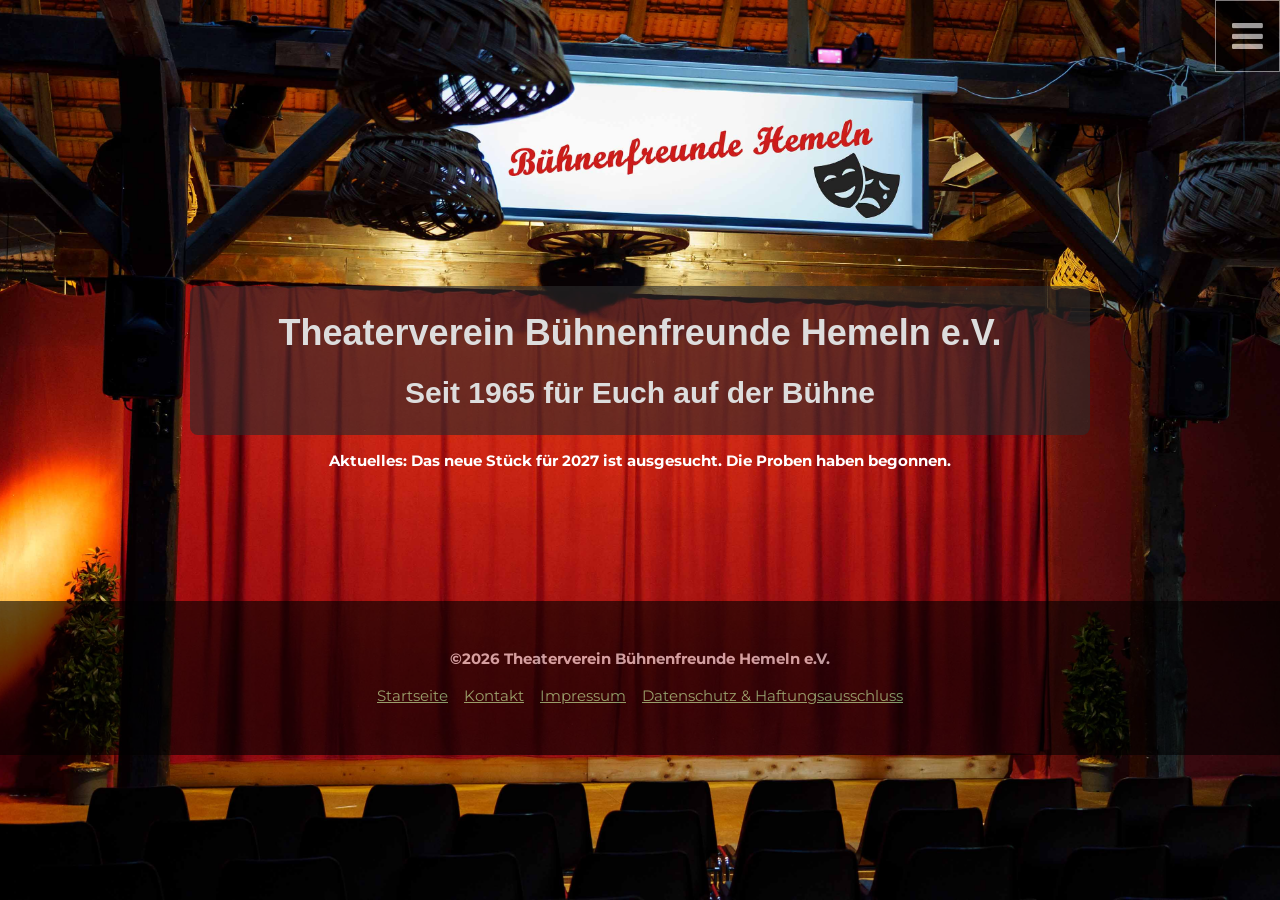
==== index.html @ 1085017e "Refactoring: sidebar-Scripte ausgelagert, Code-Duplikate werden dadurch vermieden." ====
<!DOCTYPE html>
<html>
<head>
<title>Theaterverein Bühnenfreunde Hemeln e.V.</title>
<meta charset="UTF-8">
<meta name="viewport" content="width=device-width, initial-scale=1">
<link rel="stylesheet" href="https://www.w3schools.com/w3css/4/w3.css">
<link rel="stylesheet" href="https://fonts.googleapis.com/css?family=Montserrat">
<link rel="stylesheet" href="https://cdnjs.cloudflare.com/ajax/libs/font-awesome/4.7.0/css/font-awesome.min.css">
<link rel="stylesheet" href="./styles.css">
<script src="./sidebar.js" defer></script>
<style>
</style>
</head>
<body>

<!-- Sidebar -->
<nav class="w3-sidebar w3-black w3-animate-top w3-xxlarge" style="display:none;padding-top:150px;right:0;left:auto;" id="mySidebar">
  <a href="javascript:void(0)" onclick="w3_close()" class="w3-button w3-black w3-xxlarge w3-padding w3-display-topright" style="padding:6px 24px">
    <i class="fa fa-remove"></i>
  </a>
  <div class="w3-bar-block w3-center">
    <a href="./index.html" class="w3-bar-item w3-button w3-text-grey w3-hover-black">Startseite</a>
  </div>
  <div class="w3-bar-block w3-center">
    <a href="./kontakt.html" class="w3-bar-item w3-button w3-text-grey w3-hover-black">Kontakt</a>
  </div>  
  <div class="w3-bar-block w3-center">
    <a href="./impressum.html" class="w3-bar-item w3-button w3-text-grey w3-hover-black">Impressum</a>
  </div>  
  <div class="w3-bar-block w3-center">
    <a href="./rechtliches.html" class="w3-bar-item w3-button w3-text-grey w3-hover-black">Rechtliches</a>
  </div>  
</nav>

<!-- !PAGE CONTENT! -->
<div class="w3-content" style="max-width:1500px">

<div class="w3-opacity">
  <span class="w3-button w3-xxlarge w3-black w3-right w3-border top-menu-button" onclick="w3_open()"><i class="fa fa-bars"></i></span>
  <div class="w3-clear"></div>
  <header class="w3-center w3-margin-bottom">
    <div class="spacer" aria-hidden="true"></div>
  </header>
</div>

<div style="text-align: center;">

  <div class="text-panel" style="text-align: center;">
    <h1><b>Theaterverein Bühnenfreunde Hemeln e.V.</b></h1>
    <h2><b>Seit 1965 für Euch auf der Bühne</b></h2>
  </div>

  <p><b>Aktuelles: Das neue Stück für 2027 ist ausgesucht. Die Proben haben begonnen.</b></p>

</div>

<!-- Photo Grid 
<div class="w3-row-padding" id="myGrid" style="margin-bottom:12px">
  <div class="w3-third">
    <img src="./photos/KonfirmationHemeln2024_04.jpg" style="width:100%">
  </div>

  <div class="w3-third">
    <img src="./photos/KonfirmationHemeln2024_02.jpg" style="width:100%">
    <img src="./photos/KonfirmationHemeln2024_05.jpg" style="width:100%">
  </div>

  <div class="w3-third">
    <img src="./photos/KonfirmationHemeln2024_03.jpg" style="width:100%">
    <img src="./photos/KonfirmationHemeln2024_06.jpg" style="width:100%">
  </div>
  
</div>
-->



<!-- End Page Content -->
</div>

<!-- Footer -->
<footer class="w3-container w3-padding-32 w3-black w3-center w3-opacity w3-xlarge" style="margin-top:128px"> 
  <p class="w3-medium"><b>&copy;2026 Theaterverein Bühnenfreunde Hemeln e.V.</b></p>
    <p class="w3-medium"><a href="./index.html" class="w3-hover-text-green footer-link">Startseite</a>
    <span class="footer-link-sep"></span>
    <a href="./kontakt.html" class="w3-hover-text-green footer-link">Kontakt</a>
    <span class="footer-link-sep"></span>
    <a href="./impressum.html" class="w3-hover-text-green footer-link">Impressum</a>     
    <span class="footer-link-sep"></span>
    <a href="./rechtliches.html" class="w3-hover-text-green footer-link">Datenschutz & Haftungsausschluss</a></p>    
</footer>


</body>
</html>
---- styles.css ----
body {font-family: "Montserrat", sans-serif; background-color: #000; color: #fff; background-image: url('./images/vorhang.jpg'); background-size: cover; background-attachment: fixed; background-position: center top; background-repeat: no-repeat; min-height: 100vh}
footer {background-color: rgba(0,0,0,0.85); color: #fff}
footer a {color: #9fffa6}
.top-menu-button { position: absolute; top: 0; right: 0; z-index: 10;}
.top-menu-button i {color: #fff}
.spacer {height: 30vh; min-height: 120px}
.footer-link + .footer-link-sep {margin-left:12px}
.text-panel { background: #2b2b2b9d; padding: 10px 35px; border-radius: 8px; max-width:900px; margin: 0 auto; color: #ddd }
#mySidebar {background-color: #c01616 !important;}
#mySidebar .w3-button { background-color: #c01616 !important; color: #fff !important; }
#mySidebar .w3-bar-item { color: #f5e5e5 !important; }
#mySidebar .w3-bar-item:hover, #mySidebar .w3-bar-item:focus { background-color: #7a1010 !important; /* dunkles Rot beim Hover */ color: #ffffff !important; }
#mySidebar .w3-button:hover, #mySidebar .w3-button:focus { background-color: #7a1010 !important; color: #ffffff !important; }
img {margin-bottom: -7px}
.w3-row-padding img {margin-bottom: 12px}
@media (max-width:600px){.spacer{height:22vh}}
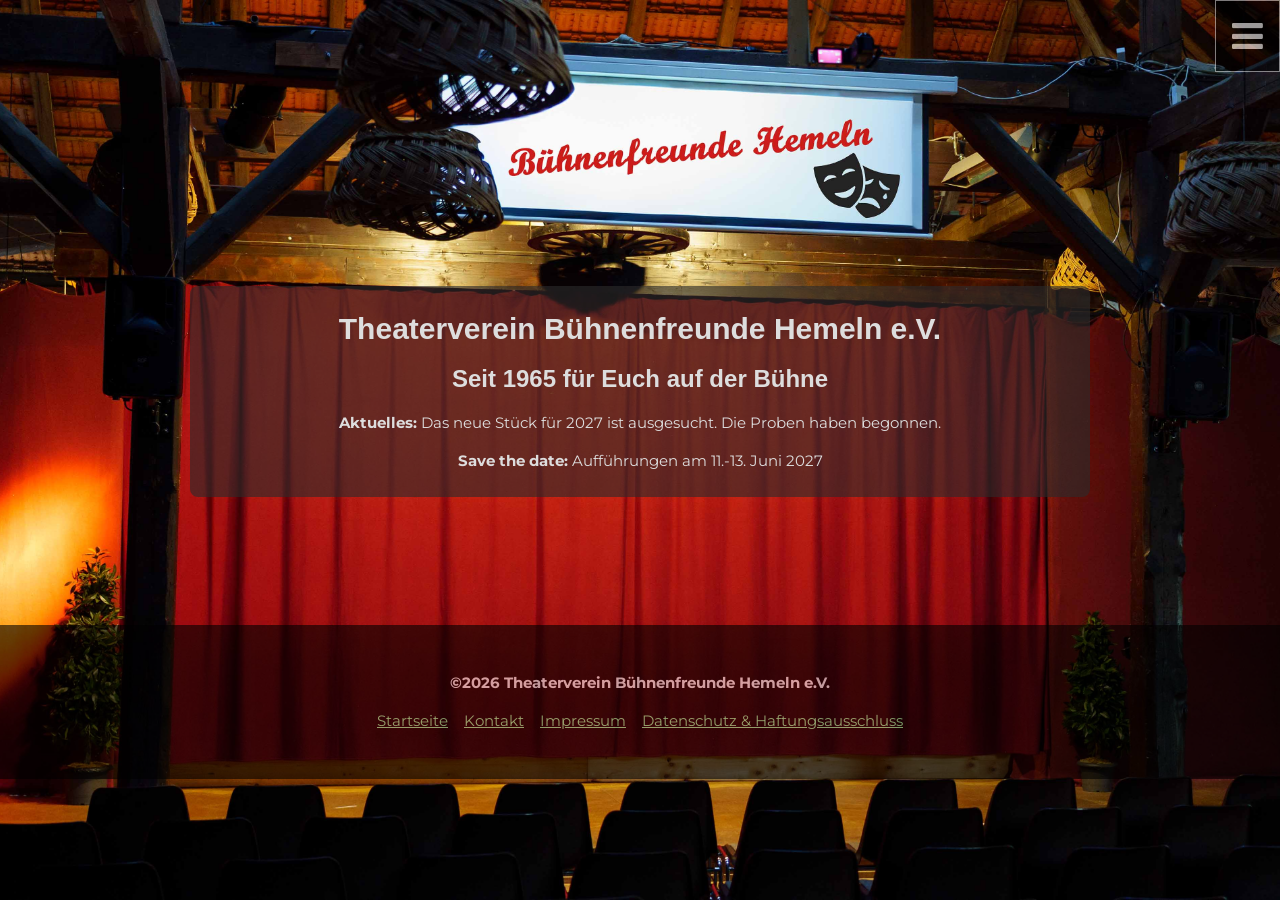
==== commit b408608a: "Startseite: Aktuelles überarbeitet." ====
--- a/index.html
+++ b/index.html
@@ -1,5 +1,5 @@
 <!DOCTYPE html>
-<html>
+<html lang="de">
 <head>
 <title>Theaterverein Bühnenfreunde Hemeln e.V.</title>
 <meta charset="UTF-8">
@@ -14,8 +14,8 @@
 </head>
 <body>
 
-<!-- Sidebar -->
-<nav class="w3-sidebar w3-black w3-animate-top w3-xxlarge" style="display:none;padding-top:150px;right:0;left:auto;" id="mySidebar">
+<!-- Sidebar (DEFAULT) -->
+<nav class="w3-sidebar w3-black w3-animate-top w3-xxlarge" style="display:none;padding-top:150px;right:0;left:auto" id="mySidebar">
   <a href="javascript:void(0)" onclick="w3_close()" class="w3-button w3-black w3-xxlarge w3-padding w3-display-topright" style="padding:6px 24px">
     <i class="fa fa-remove"></i>
   </a>
@@ -33,9 +33,10 @@
   </div>  
 </nav>
 
-<!-- !PAGE CONTENT! -->
+<!-- Page content open (DEFAULT )-->
 <div class="w3-content" style="max-width:1500px">
 
+<!-- Header (DEFAULT) -->
 <div class="w3-opacity">
   <span class="w3-button w3-xxlarge w3-black w3-right w3-border top-menu-button" onclick="w3_open()"><i class="fa fa-bars"></i></span>
   <div class="w3-clear"></div>
@@ -44,14 +45,16 @@
   </header>
 </div>
 
+<!-- SPECIFIC CONTENT -->
+
 <div style="text-align: center;">
 
   <div class="text-panel" style="text-align: center;">
-    <h1><b>Theaterverein Bühnenfreunde Hemeln e.V.</b></h1>
-    <h2><b>Seit 1965 für Euch auf der Bühne</b></h2>
+    <h2><b>Theaterverein Bühnenfreunde Hemeln e.V.</b></h2>
+    <h3><b>Seit 1965 für Euch auf der Bühne</b></h3>
+    <p><b>Aktuelles:</b> Das neue Stück für 2027 ist ausgesucht. Die Proben haben begonnen.</p>
+    <p><b>Save the date:</b> Aufführungen am 11.-13. Juni 2027</p>
   </div>
-
-  <p><b>Aktuelles: Das neue Stück für 2027 ist ausgesucht. Die Proben haben begonnen.</b></p>
 
 </div>
 
@@ -74,12 +77,12 @@
 </div>
 -->
 
+<!-- SPECIFIC CONTENT END -->
 
-
-<!-- End Page Content -->
+<!-- Page content close (DEFAULT )-->
 </div>
 
-<!-- Footer -->
+<!-- Footer (DEFAULT) -->
 <footer class="w3-container w3-padding-32 w3-black w3-center w3-opacity w3-xlarge" style="margin-top:128px"> 
   <p class="w3-medium"><b>&copy;2026 Theaterverein Bühnenfreunde Hemeln e.V.</b></p>
     <p class="w3-medium"><a href="./index.html" class="w3-hover-text-green footer-link">Startseite</a>
@@ -91,6 +94,5 @@
     <a href="./rechtliches.html" class="w3-hover-text-green footer-link">Datenschutz & Haftungsausschluss</a></p>    
 </footer>
 
-
 </body>
-</html>
+</html>
--- a/styles.css
+++ b/styles.css
@@ -1,4 +1,4 @@
-body {font-family: "Montserrat", sans-serif; background-color: #000; color: #fff; background-image: url('./images/vorhang.jpg'); background-size: cover; background-attachment: fixed; background-position: center top; background-repeat: no-repeat; min-height: 100vh}
+body {font-family: "Montserrat", sans-serif; background-color: #000; color: #fff; background-image: url('./images/vorhang.jpg'); background-size: cover; background-attachment: fixed; background-position: center top; background-repeat: no-repeat; min-height: 100vh; hyphens: auto}
 footer {background-color: rgba(0,0,0,0.85); color: #fff}
 footer a {color: #9fffa6}
 .top-menu-button { position: absolute; top: 0; right: 0; z-index: 10;}
@@ -6,6 +6,7 @@
 .spacer {height: 30vh; min-height: 120px}
 .footer-link + .footer-link-sep {margin-left:12px}
 .text-panel { background: #2b2b2b9d; padding: 10px 35px; border-radius: 8px; max-width:900px; margin: 0 auto; color: #ddd }
+.link {color: #9fffa6}
 #mySidebar {background-color: #c01616 !important;}
 #mySidebar .w3-button { background-color: #c01616 !important; color: #fff !important; }
 #mySidebar .w3-bar-item { color: #f5e5e5 !important; }
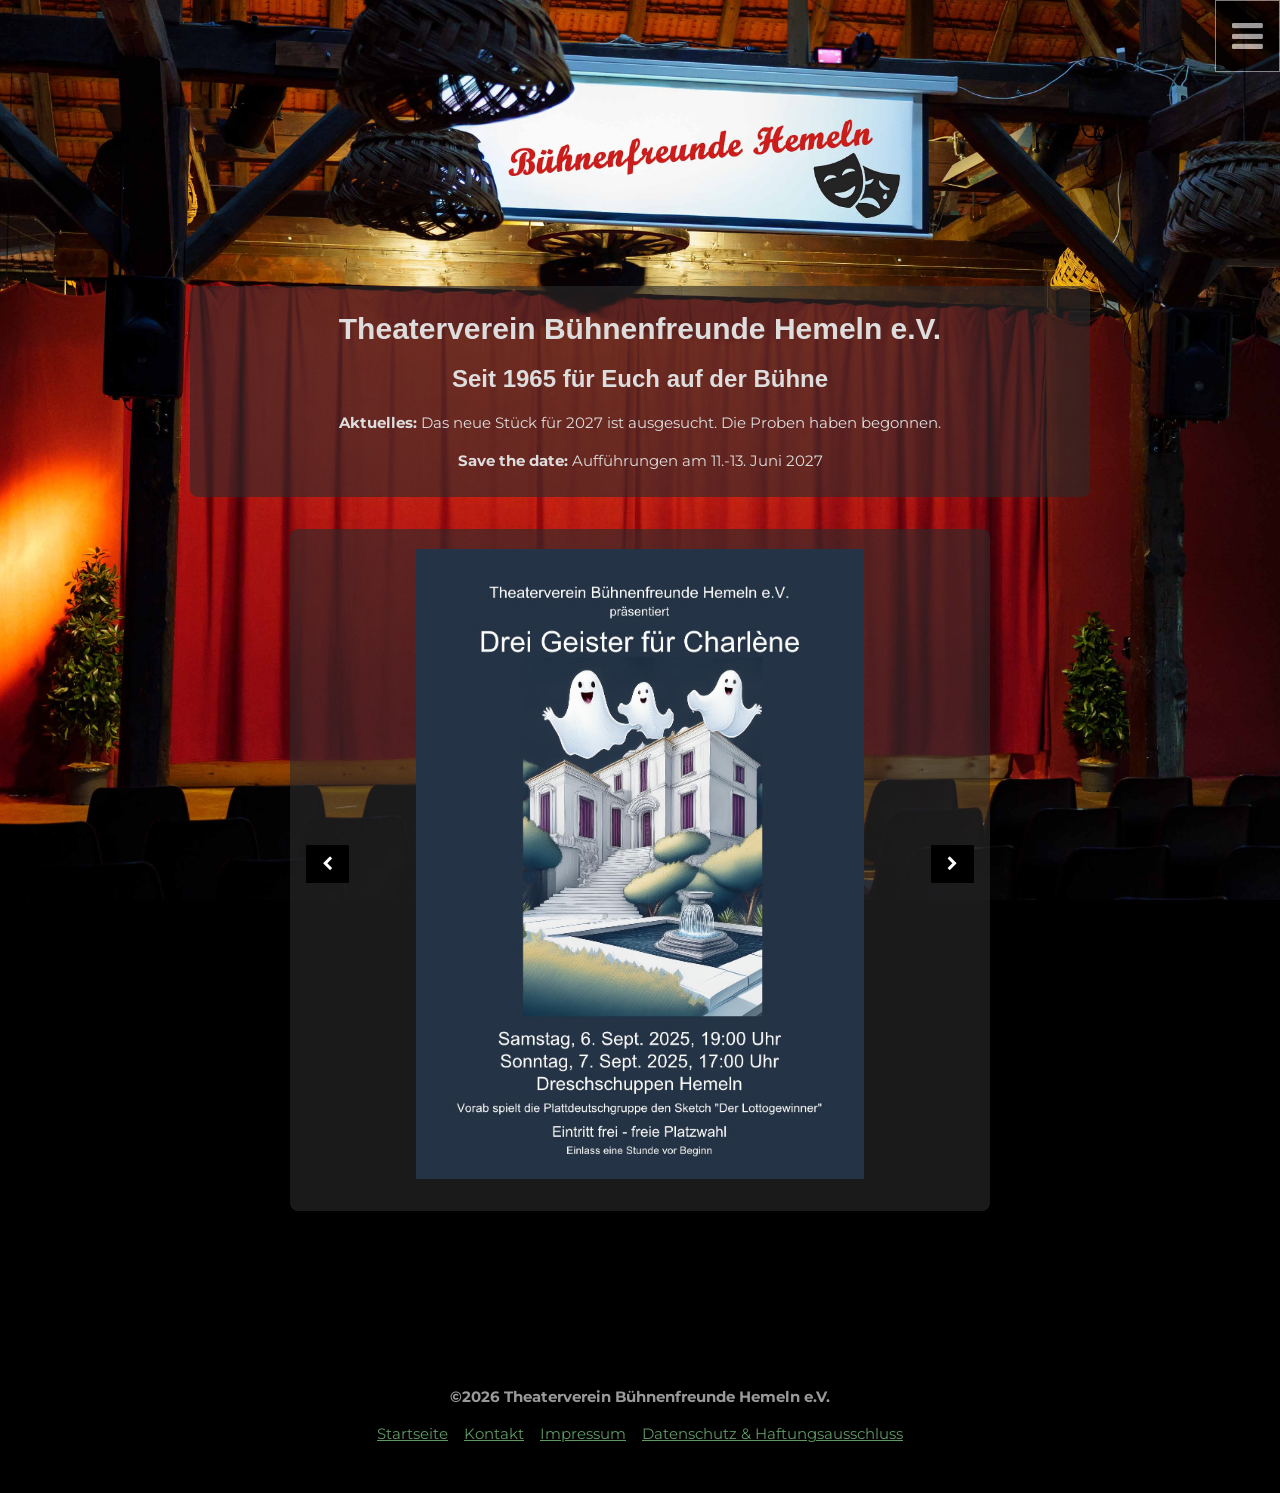
==== commit 6db307e0: "Neues Feature: Plakat-Karussell auf der Startseite" ====
--- a/index.html
+++ b/index.html
@@ -9,7 +9,13 @@
 <link rel="stylesheet" href="https://cdnjs.cloudflare.com/ajax/libs/font-awesome/4.7.0/css/font-awesome.min.css">
 <link rel="stylesheet" href="./styles.css">
 <script src="./sidebar.js" defer></script>
+<script src="./carousel.js" defer></script>
 <style>
+.poster-carousel {max-width: 700px; margin: 32px auto 0; padding: 0 16px; background: #2b2b2b9d; border-radius: 8px}
+.poster-carousel-slide {margin: 20px; text-align: center}
+.poster-carousel-slide[hidden] {display: none}
+.poster-carousel-slide img {display: block; width: 100%; max-height: 70vh; object-fit: contain; margin: 0 auto}
+.poster-carousel-controls {display: flex; align-items: center; justify-content: space-between; gap: 12px; padding: 0 0 12px}
 </style>
 </head>
 <body>
@@ -58,24 +64,35 @@
 
 </div>
 
-<!-- Photo Grid 
-<div class="w3-row-padding" id="myGrid" style="margin-bottom:12px">
-  <div class="w3-third">
-    <img src="./photos/KonfirmationHemeln2024_04.jpg" style="width:100%">
+<!-- Plakat-Karussell -->
+<section class="poster-carousel w3-content" aria-label="Theaterplakate" aria-roledescription="Karussell">
+
+  <div class="poster-carousel-controls">
+    <button class="w3-button w3-black" type="button" data-carousel-previous aria-label="Zurück">
+      <i class="fa fa-chevron-left" aria-hidden="true"></i>
+    </button>
+    <div class="poster-carousel-slides">
+      <figure class="poster-carousel-slide">
+        <img src="./images/Plakat2025.jpg" alt="Theaterplakat 2025">
+      </figure>
+      <figure class="poster-carousel-slide" hidden>
+        <img src="./images/Plakat2024.jpg" alt="Theaterplakat 2024">
+      </figure>
+      <figure class="poster-carousel-slide" hidden>
+        <img src="./images/Plakat2019.jpg" alt="Theaterplakat 2019">
+      </figure>
+      <figure class="poster-carousel-slide" hidden>
+        <img src="./images/Plakat2018.jpg" alt="Theaterplakat 2018">
+      </figure>
+      <figure class="poster-carousel-slide" hidden>
+        <img src="./images/Plakat2017.jpg" alt="Theaterplakat 2017">
+      </figure>
+    </div>
+    <button class="w3-button w3-black" type="button" data-carousel-next aria-label="Vorwärts">
+      <i class="fa fa-chevron-right" aria-hidden="true"></i>
+    </button>
   </div>
-
-  <div class="w3-third">
-    <img src="./photos/KonfirmationHemeln2024_02.jpg" style="width:100%">
-    <img src="./photos/KonfirmationHemeln2024_05.jpg" style="width:100%">
-  </div>
-
-  <div class="w3-third">
-    <img src="./photos/KonfirmationHemeln2024_03.jpg" style="width:100%">
-    <img src="./photos/KonfirmationHemeln2024_06.jpg" style="width:100%">
-  </div>
-  
-</div>
--->
+</section>
 
 <!-- SPECIFIC CONTENT END -->
 
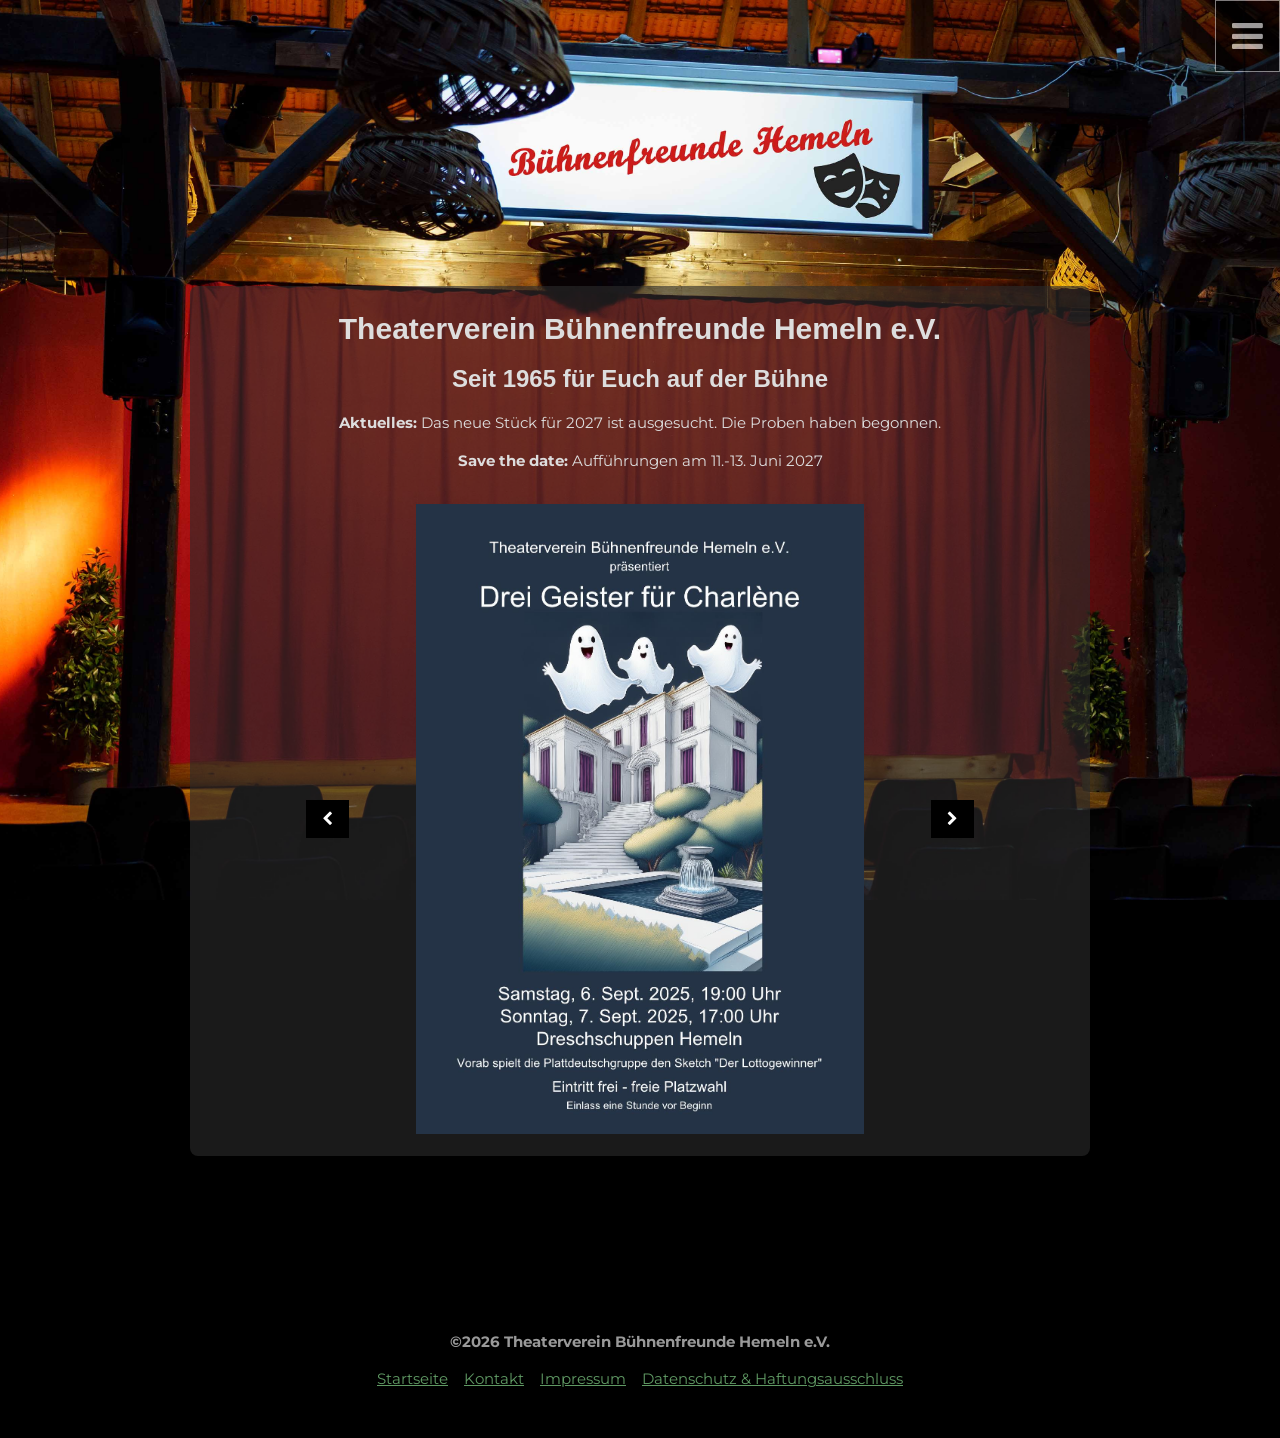
==== commit b9634dc9: "Design Startseite verbessert. Karussell hat keinen extra Rahmen mehr." ====
--- a/index.html
+++ b/index.html
@@ -11,8 +11,8 @@
 <script src="./sidebar.js" defer></script>
 <script src="./carousel.js" defer></script>
 <style>
-.poster-carousel {max-width: 700px; margin: 32px auto 0; padding: 0 16px; background: #2b2b2b9d; border-radius: 8px}
-.poster-carousel-slide {margin: 20px; text-align: center}
+.poster-carousel {max-width: 700px; margin: 32px auto 0; padding: 0 16px}
+.poster-carousel-slide {margin: 0; text-align: center}
 .poster-carousel-slide[hidden] {display: none}
 .poster-carousel-slide img {display: block; width: 100%; max-height: 70vh; object-fit: contain; margin: 0 auto}
 .poster-carousel-controls {display: flex; align-items: center; justify-content: space-between; gap: 12px; padding: 0 0 12px}
@@ -53,46 +53,42 @@
 
 <!-- SPECIFIC CONTENT -->
 
-<div style="text-align: center;">
+<div class="text-panel" style="text-align: center;">
+  <h2><b>Theaterverein Bühnenfreunde Hemeln e.V.</b></h2>
+  <h3><b>Seit 1965 für Euch auf der Bühne</b></h3>
+  <p><b>Aktuelles:</b> Das neue Stück für 2027 ist ausgesucht. Die Proben haben begonnen.</p>
+  <p><b>Save the date:</b> Aufführungen am 11.-13. Juni 2027</p>
 
-  <div class="text-panel" style="text-align: center;">
-    <h2><b>Theaterverein Bühnenfreunde Hemeln e.V.</b></h2>
-    <h3><b>Seit 1965 für Euch auf der Bühne</b></h3>
-    <p><b>Aktuelles:</b> Das neue Stück für 2027 ist ausgesucht. Die Proben haben begonnen.</p>
-    <p><b>Save the date:</b> Aufführungen am 11.-13. Juni 2027</p>
-  </div>
+  <!-- Plakat-Karussell -->
+  <section class="poster-carousel w3-content" aria-label="Theaterplakate" aria-roledescription="Karussell">
 
+    <div class="poster-carousel-controls">
+      <button class="w3-button w3-black" type="button" data-carousel-previous aria-label="Zurück">
+        <i class="fa fa-chevron-left" aria-hidden="true"></i>
+      </button>
+      <div class="poster-carousel-slides">
+        <figure class="poster-carousel-slide">
+          <img src="./images/Plakat2025.jpg" alt="Theaterplakat 2025">
+        </figure>
+        <figure class="poster-carousel-slide" hidden>
+          <img src="./images/Plakat2024.jpg" alt="Theaterplakat 2024">
+        </figure>
+        <figure class="poster-carousel-slide" hidden>
+          <img src="./images/Plakat2019.jpg" alt="Theaterplakat 2019">
+        </figure>
+        <figure class="poster-carousel-slide" hidden>
+          <img src="./images/Plakat2018.jpg" alt="Theaterplakat 2018">
+        </figure>
+        <figure class="poster-carousel-slide" hidden>
+          <img src="./images/Plakat2017.jpg" alt="Theaterplakat 2017">
+        </figure>
+      </div>
+      <button class="w3-button w3-black" type="button" data-carousel-next aria-label="Vorwärts">
+        <i class="fa fa-chevron-right" aria-hidden="true"></i>
+      </button>
+    </div>
+  </section>
 </div>
-
-<!-- Plakat-Karussell -->
-<section class="poster-carousel w3-content" aria-label="Theaterplakate" aria-roledescription="Karussell">
-
-  <div class="poster-carousel-controls">
-    <button class="w3-button w3-black" type="button" data-carousel-previous aria-label="Zurück">
-      <i class="fa fa-chevron-left" aria-hidden="true"></i>
-    </button>
-    <div class="poster-carousel-slides">
-      <figure class="poster-carousel-slide">
-        <img src="./images/Plakat2025.jpg" alt="Theaterplakat 2025">
-      </figure>
-      <figure class="poster-carousel-slide" hidden>
-        <img src="./images/Plakat2024.jpg" alt="Theaterplakat 2024">
-      </figure>
-      <figure class="poster-carousel-slide" hidden>
-        <img src="./images/Plakat2019.jpg" alt="Theaterplakat 2019">
-      </figure>
-      <figure class="poster-carousel-slide" hidden>
-        <img src="./images/Plakat2018.jpg" alt="Theaterplakat 2018">
-      </figure>
-      <figure class="poster-carousel-slide" hidden>
-        <img src="./images/Plakat2017.jpg" alt="Theaterplakat 2017">
-      </figure>
-    </div>
-    <button class="w3-button w3-black" type="button" data-carousel-next aria-label="Vorwärts">
-      <i class="fa fa-chevron-right" aria-hidden="true"></i>
-    </button>
-  </div>
-</section>
 
 <!-- SPECIFIC CONTENT END -->
 
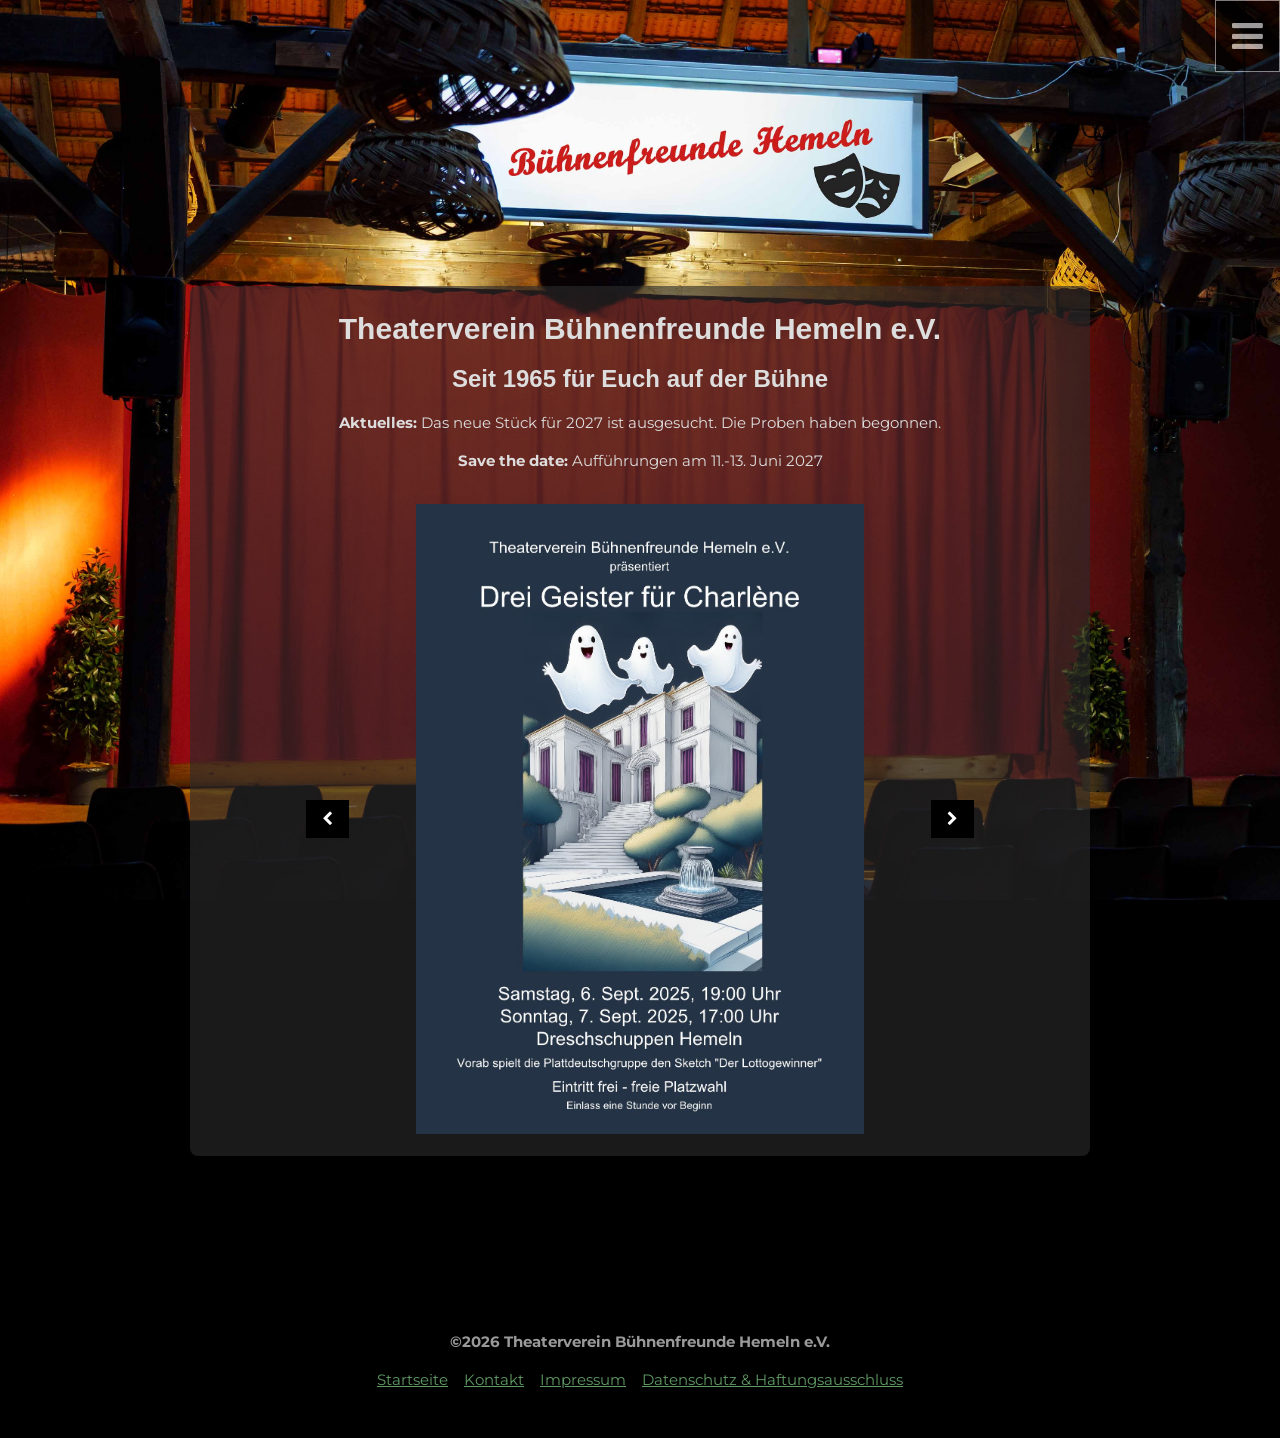
==== commit 60a2ed88: "Feature: Weiches Überblenden des Plakat-Karussells" ====
--- a/index.html
+++ b/index.html
@@ -12,10 +12,14 @@
 <script src="./carousel.js" defer></script>
 <style>
 .poster-carousel {max-width: 700px; margin: 32px auto 0; padding: 0 16px}
-.poster-carousel-slide {margin: 0; text-align: center}
-.poster-carousel-slide[hidden] {display: none}
+.poster-carousel-slides {display: grid}
+.poster-carousel-slide {grid-area: 1 / 1; margin: 0; text-align: center; opacity: 0; pointer-events: none; transition: opacity 400ms ease}
+.poster-carousel-slide.is-active {opacity: 1; pointer-events: auto}
 .poster-carousel-slide img {display: block; width: 100%; max-height: 70vh; object-fit: contain; margin: 0 auto}
 .poster-carousel-controls {display: flex; align-items: center; justify-content: space-between; gap: 12px; padding: 0 0 12px}
+@media (prefers-reduced-motion: reduce) {
+  .poster-carousel-slide {transition: none}
+}
 </style>
 </head>
 <body>
@@ -67,19 +71,19 @@
         <i class="fa fa-chevron-left" aria-hidden="true"></i>
       </button>
       <div class="poster-carousel-slides">
-        <figure class="poster-carousel-slide">
+        <figure class="poster-carousel-slide is-active" aria-hidden="false">
           <img src="./images/Plakat2025.jpg" alt="Theaterplakat 2025">
         </figure>
-        <figure class="poster-carousel-slide" hidden>
+        <figure class="poster-carousel-slide" aria-hidden="true">
           <img src="./images/Plakat2024.jpg" alt="Theaterplakat 2024">
         </figure>
-        <figure class="poster-carousel-slide" hidden>
+        <figure class="poster-carousel-slide" aria-hidden="true">
           <img src="./images/Plakat2019.jpg" alt="Theaterplakat 2019">
         </figure>
-        <figure class="poster-carousel-slide" hidden>
+        <figure class="poster-carousel-slide" aria-hidden="true">
           <img src="./images/Plakat2018.jpg" alt="Theaterplakat 2018">
         </figure>
-        <figure class="poster-carousel-slide" hidden>
+        <figure class="poster-carousel-slide" aria-hidden="true">
           <img src="./images/Plakat2017.jpg" alt="Theaterplakat 2017">
         </figure>
       </div>
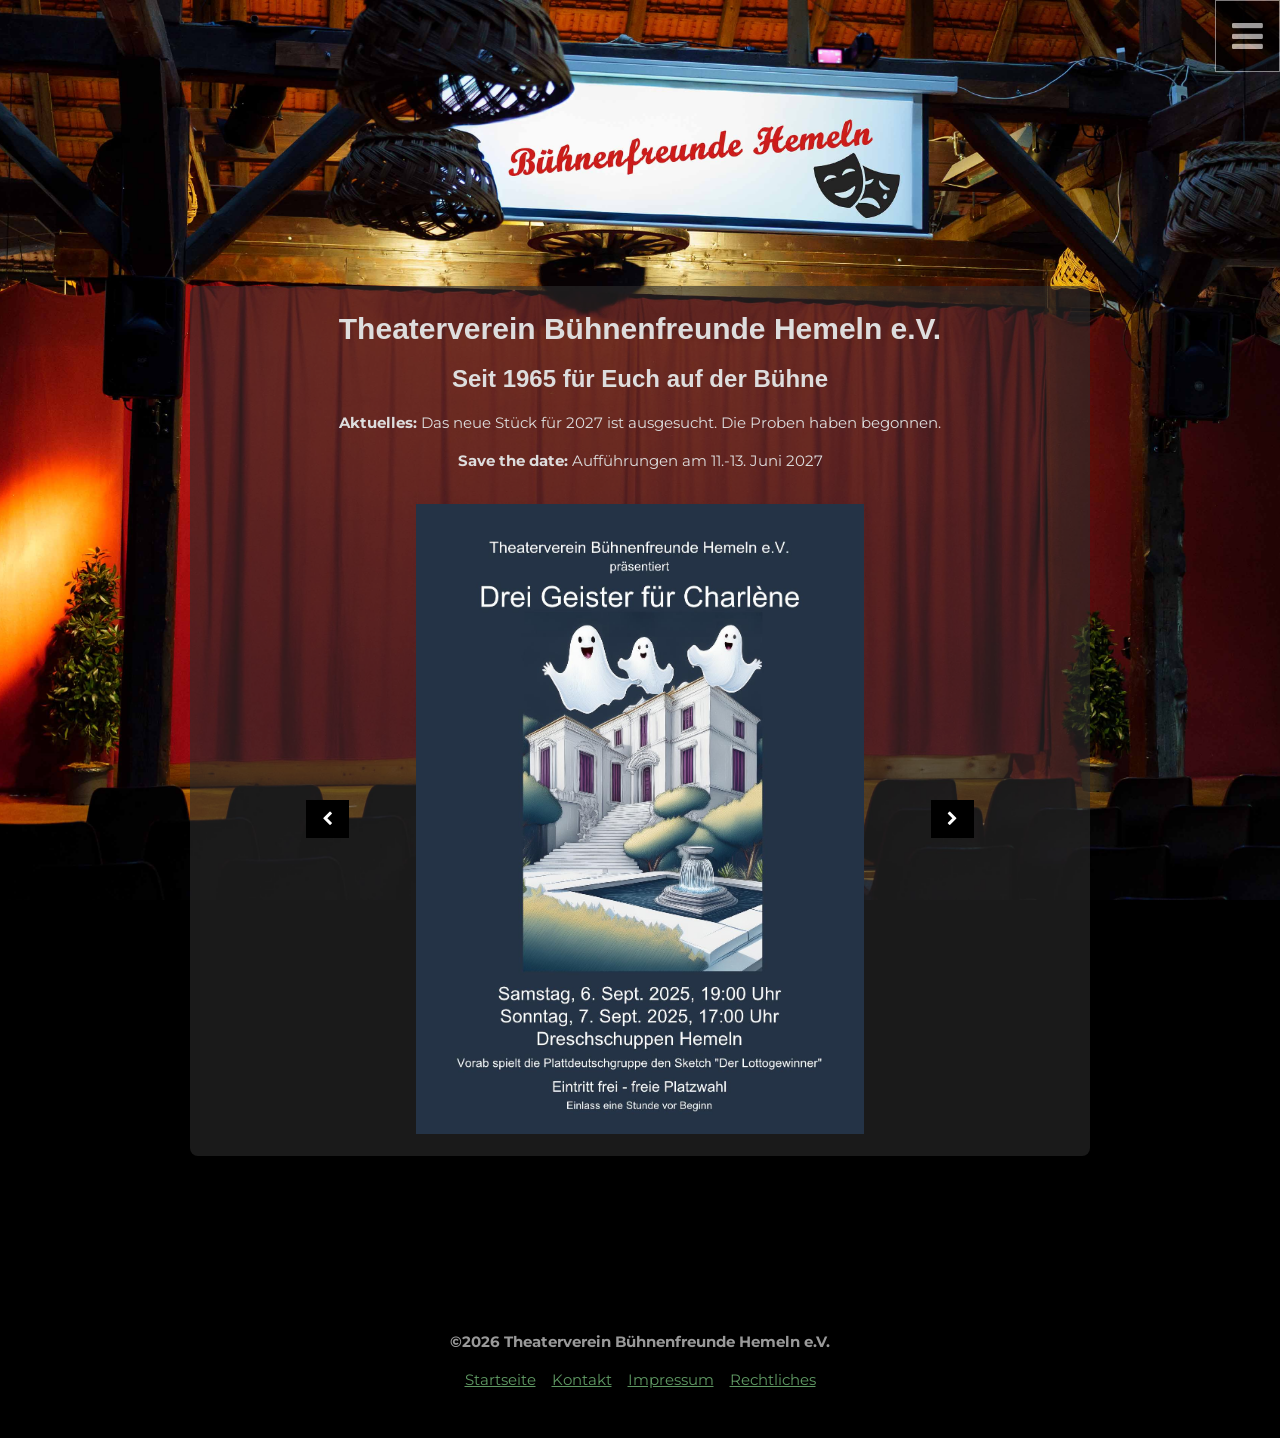
==== commit e7eb3ac6: "Text: Im Footer Link-Caption jetzt auch "Rechtliches". Damit Website-weit einheitlich." ====
--- a/index.html
+++ b/index.html
@@ -108,7 +108,7 @@
     <span class="footer-link-sep"></span>
     <a href="./impressum.html" class="w3-hover-text-green footer-link">Impressum</a>     
     <span class="footer-link-sep"></span>
-    <a href="./rechtliches.html" class="w3-hover-text-green footer-link">Datenschutz & Haftungsausschluss</a></p>    
+    <a href="./rechtliches.html" class="w3-hover-text-green footer-link">Rechtliches</a></p>    
 </footer>
 
 </body>
